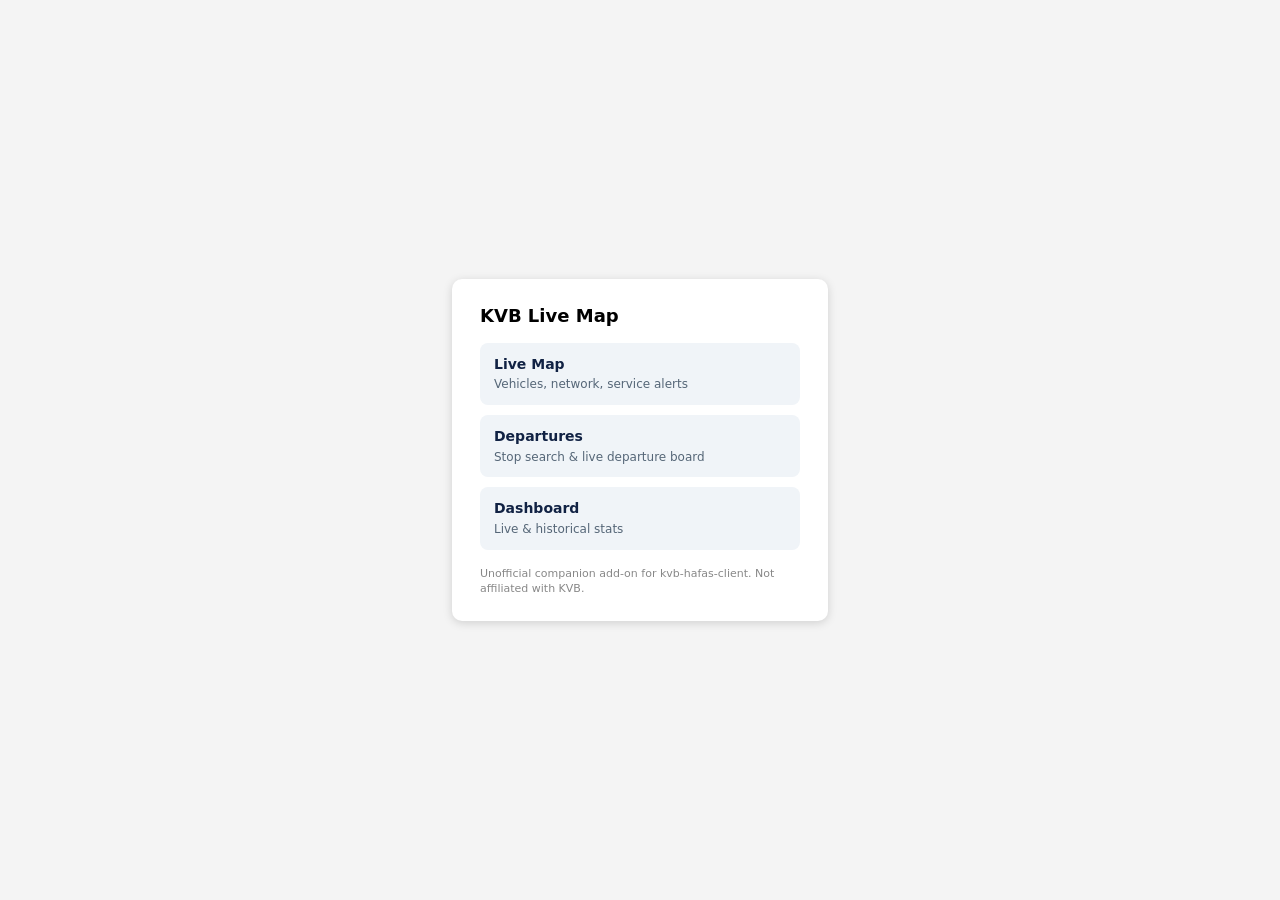
==== app/static/index.html @ 676e88e7 "feat: initial KVB Live Map Home Assistant add-on Home Assistant Supervisor add-on (Docker + Ingress)" ====
<!DOCTYPE html>
<html lang="en">
<head>
<meta charset="utf-8">
<meta name="viewport" content="width=device-width, initial-scale=1">
<title>KVB Live Map</title>
<style>
  html, body { margin: 0; height: 100%; font: 14px/1.4 system-ui, sans-serif; background: #f4f4f4; }
  body { display: flex; align-items: center; justify-content: center; }
  .card { background: #fff; border-radius: 10px; box-shadow: 0 2px 10px rgba(0,0,0,.15); padding: 24px 28px; width: 320px; }
  h1 { font-size: 18px; margin: 0 0 14px; }
  nav { display: flex; flex-direction: column; gap: 10px; }
  a.tile { display: block; padding: 12px 14px; border-radius: 8px; background: #f0f4f8; color: #124;
           text-decoration: none; font-weight: 600; }
  a.tile:hover { background: #e2ecf5; }
  a.tile span { display: block; font-weight: 400; font-size: 12px; color: #567; margin-top: 2px; }
  footer { margin-top: 16px; font-size: 11px; color: #888; }
</style>
</head>
<body>
<div class="card">
  <h1>KVB Live Map</h1>
  <nav>
    <a class="tile" href="map.html">Live Map<span>Vehicles, network, service alerts</span></a>
    <a class="tile" href="departures.html">Departures<span>Stop search &amp; live departure board</span></a>
    <a class="tile" href="dashboard.html">Dashboard<span>Live &amp; historical stats</span></a>
  </nav>
  <footer>Unofficial companion add-on for kvb-hafas-client. Not affiliated with KVB.</footer>
</div>
</body>
</html>
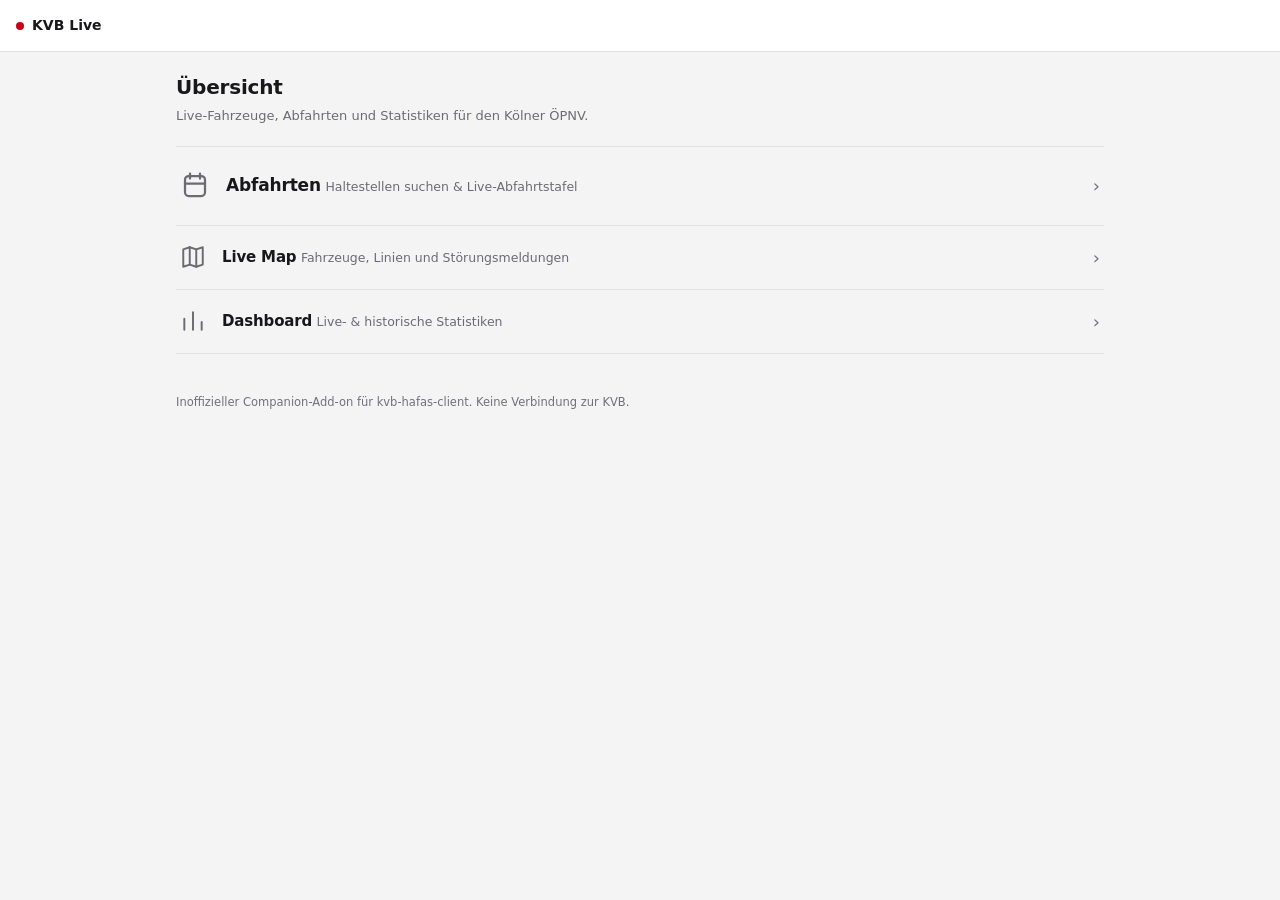
==== commit 01568120: "feat: redesign UI with shared stylesheet, German labels, stop details endpoint Extracts inline style" ====
--- a/app/static/index.html
+++ b/app/static/index.html
@@ -4,28 +4,88 @@
 <meta charset="utf-8">
 <meta name="viewport" content="width=device-width, initial-scale=1">
 <title>KVB Live Map</title>
-<style>
-  html, body { margin: 0; height: 100%; font: 14px/1.4 system-ui, sans-serif; background: #f4f4f4; }
-  body { display: flex; align-items: center; justify-content: center; }
-  .card { background: #fff; border-radius: 10px; box-shadow: 0 2px 10px rgba(0,0,0,.15); padding: 24px 28px; width: 320px; }
-  h1 { font-size: 18px; margin: 0 0 14px; }
-  nav { display: flex; flex-direction: column; gap: 10px; }
-  a.tile { display: block; padding: 12px 14px; border-radius: 8px; background: #f0f4f8; color: #124;
-           text-decoration: none; font-weight: 600; }
-  a.tile:hover { background: #e2ecf5; }
-  a.tile span { display: block; font-weight: 400; font-size: 12px; color: #567; margin-top: 2px; }
-  footer { margin-top: 16px; font-size: 11px; color: #888; }
-</style>
+<link rel="stylesheet" href="shared.css">
 </head>
 <body>
-<div class="card">
-  <h1>KVB Live Map</h1>
-  <nav>
-    <a class="tile" href="map.html">Live Map<span>Vehicles, network, service alerts</span></a>
-    <a class="tile" href="departures.html">Departures<span>Stop search &amp; live departure board</span></a>
-    <a class="tile" href="dashboard.html">Dashboard<span>Live &amp; historical stats</span></a>
+<header class="app-header">
+  <span class="brand"><span class="dot"></span>KVB Live</span>
+</header>
+<main>
+  <h1>Übersicht</h1>
+  <p class="subtitle">Live-Fahrzeuge, Abfahrten und Statistiken für den Kölner ÖPNV.</p>
+
+  <nav class="menu">
+    <a class="menu-row featured" href="departures.html">
+      <span class="menu-icon" aria-hidden="true">
+        <svg viewBox="0 0 24 24" fill="none" stroke="currentColor" stroke-width="1.8" stroke-linecap="round" stroke-linejoin="round">
+          <rect x="4" y="4" width="16" height="16" rx="3"/><path d="M8 2v4M16 2v4M4 10h16"/>
+        </svg>
+      </span>
+      <span class="menu-row-body">
+        <span class="menu-row-title">Abfahrten</span>
+        <span class="menu-row-desc">Haltestellen suchen &amp; Live-Abfahrtstafel</span>
+        <span class="menu-row-preview" id="favPreview"></span>
+      </span>
+      <span class="menu-row-arrow" aria-hidden="true">&rsaquo;</span>
+    </a>
+    <a class="menu-row" href="map.html">
+      <span class="menu-icon" aria-hidden="true">
+        <svg viewBox="0 0 24 24" fill="none" stroke="currentColor" stroke-width="1.8" stroke-linecap="round" stroke-linejoin="round">
+          <path d="M9 3 3 5v16l6-2 6 2 6-2V3l-6 2-6-2Z"/><path d="M9 3v16"/><path d="M15 5v16"/>
+        </svg>
+      </span>
+      <span class="menu-row-body">
+        <span class="menu-row-title">Live Map</span>
+        <span class="menu-row-desc">Fahrzeuge, Linien und Störungsmeldungen</span>
+      </span>
+      <span class="menu-row-arrow" aria-hidden="true">&rsaquo;</span>
+    </a>
+    <a class="menu-row" href="dashboard.html">
+      <span class="menu-icon" aria-hidden="true">
+        <svg viewBox="0 0 24 24" fill="none" stroke="currentColor" stroke-width="1.8" stroke-linecap="round" stroke-linejoin="round">
+          <path d="M4 20V10M12 20V4M20 20v-7"/>
+        </svg>
+      </span>
+      <span class="menu-row-body">
+        <span class="menu-row-title">Dashboard</span>
+        <span class="menu-row-desc">Live- &amp; historische Statistiken</span>
+      </span>
+      <span class="menu-row-arrow" aria-hidden="true">&rsaquo;</span>
+    </a>
   </nav>
-  <footer>Unofficial companion add-on for kvb-hafas-client. Not affiliated with KVB.</footer>
-</div>
+</main>
+<footer class="app-footer">Inoffizieller Companion-Add-on für kvb-hafas-client. Keine Verbindung zur KVB.</footer>
+<script>
+function minutesUntil(hafas) {
+  if (!hafas || hafas.length < 8) return null;
+  const now = new Date();
+  const h = parseInt(hafas.slice(-6, -4), 10), m = parseInt(hafas.slice(-4, -2), 10);
+  const target = new Date(now);
+  target.setHours(h, m, 0, 0);
+  let diff = Math.round((target - now) / 60000);
+  if (diff < -60) diff += 1440;
+  return diff;
+}
+
+async function loadFavPreview() {
+  const el = document.getElementById('favPreview');
+  try {
+    const res = await fetch('api/config');
+    if (!res.ok) return;
+    const cfg = await res.json();
+    const id = (cfg.favorite_stop_ids || [])[0];
+    if (!id) return;
+    const dep = await fetch(`api/departures?stop_id=${encodeURIComponent(id)}&max=1`);
+    if (!dep.ok) return;
+    const data = await dep.json();
+    const next = (data.departures || [])[0];
+    if (!next) return;
+    const eta = minutesUntil(next.realtime || next.planned);
+    const etaText = next.cancelled ? 'entfällt' : eta === null ? '' : eta <= 0 ? 'sofort' : `${eta} min`;
+    el.textContent = `${next.line} → ${next.direction}${etaText ? ' · ' + etaText : ''}`;
+  } catch (err) { /* ignore, purely optional */ }
+}
+loadFavPreview();
+</script>
 </body>
 </html>
--- a/app/static/shared.css
+++ b/app/static/shared.css
@@ -0,0 +1,287 @@
+/* Shared design tokens + components for the KVB companion UI. */
+:root {
+  --surface: #f4f4f5;
+  --surface-elevated: #ffffff;
+  --surface-sunken: #ececee;
+  --border: #e2e2e5;
+  --text-primary: #18181b;
+  --text-secondary: #6b6b73;
+  --text-tertiary: #71717a;
+  --accent: #c8001a;
+  --accent-contrast: #ffffff;
+  --accent-tint: #fbe6e9;
+  --positive: #0a7d3c;
+  --positive-tint: #e3f5ea;
+  --negative: #c8001a;
+  --negative-tint: #fbe6e9;
+  --radius: 10px;
+  --radius-sm: 6px;
+  --shadow: 0 1px 2px rgb(24 24 27 / .04), 0 4px 12px rgb(24 24 27 / .06);
+  --focus-ring: 0 0 0 2px var(--surface), 0 0 0 4px var(--accent);
+  --preview-amber: #8a5a12;
+}
+
+@media (prefers-color-scheme: dark) {
+  :root {
+    --surface: #121214;
+    --surface-elevated: #1b1b1e;
+    --surface-sunken: #09090b;
+    --border: #2b2b2f;
+    --text-primary: #f4f4f5;
+    --text-secondary: #a3a3aa;
+    --text-tertiary: #8a8a92;
+    --accent: #ff4d5e;
+    --accent-contrast: #18181b;
+    --accent-tint: #3a1418;
+    --positive: #3ecf7e;
+    --positive-tint: #123321;
+    --negative: #ff4d5e;
+    --negative-tint: #3a1418;
+    --shadow: 0 1px 2px rgb(0 0 0 / .3), 0 4px 16px rgb(0 0 0 / .35);
+    --preview-amber: #e0a04a;
+  }
+}
+
+* { box-sizing: border-box; }
+
+html, body {
+  margin: 0;
+  height: 100%;
+  font: 14px/1.5 system-ui, -apple-system, "Segoe UI", sans-serif;
+  background: var(--surface);
+  color: var(--text-primary);
+}
+
+a { color: inherit; }
+
+.app-header {
+  background: var(--surface-elevated);
+  border-bottom: 1px solid var(--border);
+  position: sticky;
+  top: 0;
+  z-index: 10;
+  display: flex;
+  align-items: center;
+  gap: 4px;
+  padding: 0 16px;
+  height: 52px;
+}
+
+.app-header .brand {
+  display: flex;
+  align-items: center;
+  gap: 8px;
+  font-weight: 700;
+  font-size: 14px;
+  margin-right: 12px;
+  text-decoration: none;
+  color: var(--text-primary);
+}
+
+.app-header .brand .dot {
+  width: 8px;
+  height: 8px;
+  border-radius: 50%;
+  background: var(--accent);
+  flex: none;
+}
+
+.app-header nav {
+  display: flex;
+  gap: 2px;
+  margin-left: auto;
+}
+
+.app-header nav a {
+  display: flex;
+  align-items: center;
+  gap: 6px;
+  padding: 7px 10px;
+  border-radius: var(--radius-sm);
+  text-decoration: none;
+  font-size: 13px;
+  font-weight: 500;
+  color: var(--text-secondary);
+}
+
+.app-header nav a:hover { background: var(--surface-sunken); color: var(--text-primary); }
+.app-header nav a.active { background: var(--accent-tint); color: var(--accent); }
+.app-header nav a svg { width: 16px; height: 16px; flex: none; }
+
+main { max-width: 960px; margin: 0 auto; padding: 20px 16px 40px; }
+
+h1 { font-size: 20px; margin: 0 0 4px; letter-spacing: -0.01em; }
+h2 { font-size: 13px; font-weight: 600; text-transform: uppercase; letter-spacing: .04em;
+     color: var(--text-secondary); margin: 28px 0 10px; }
+h2:first-child { margin-top: 0; }
+p.subtitle { color: var(--text-secondary); margin: 0 0 20px; font-size: 13px; }
+
+.live-dot {
+  display: inline-block;
+  width: 7px;
+  height: 7px;
+  border-radius: 50%;
+  background: var(--positive);
+  box-shadow: 0 0 0 0 rgb(10 125 60 / .5);
+  animation: pulse 2s ease-out infinite;
+}
+@media (prefers-reduced-motion: reduce) { .live-dot { animation: none; } }
+@keyframes pulse {
+  0% { box-shadow: 0 0 0 0 rgb(10 125 60 / .45); }
+  70% { box-shadow: 0 0 0 6px rgb(10 125 60 / 0); }
+  100% { box-shadow: 0 0 0 0 rgb(10 125 60 / 0); }
+}
+
+/* Cockpit-style stat readout (dashboard) — hairlines, no card boxes, mono numbers. */
+.stat-grid { display: grid; grid-template-columns: repeat(auto-fit, minmax(240px, 1fr)); column-gap: 24px; }
+.stat-row {
+  display: flex; justify-content: space-between; align-items: baseline;
+  padding: 11px 0; border-bottom: 1px solid var(--border);
+}
+.stat-row .label { font-size: 12px; color: var(--text-secondary); letter-spacing: .01em; }
+.stat-row .value {
+  font-family: ui-monospace, "SF Mono", Consolas, monospace; font-size: 21px; font-weight: 600;
+  font-variant-numeric: tabular-nums; letter-spacing: -0.01em; flex: none; margin-left: 12px;
+}
+.stat-row .trend { font-size: 11px; margin-left: 7px; font-weight: 600; font-family: inherit; }
+.stat-row .trend.up { color: var(--negative); }
+.stat-row .trend.down { color: var(--positive); }
+.stat-skeleton { height: 15px; width: 70%; }
+
+/* Home directory menu — a wayfinding index, not a grid of icon+heading+text
+   cards: one flat list, hairline dividers, asymmetric row weight (the
+   destination people open most gets the tall row with a live preview; the
+   rest stay compact). No boxes, no per-row shadow. */
+.menu { border-top: 1px solid var(--border); }
+.menu-row {
+  display: flex;
+  align-items: center;
+  gap: 16px;
+  padding: 18px 4px;
+  border-bottom: 1px solid var(--border);
+  text-decoration: none;
+  color: var(--text-primary);
+}
+.menu-row:hover { background: var(--surface-elevated); }
+.menu-row:hover .menu-icon { color: var(--accent); }
+.menu-row:active { background: var(--surface-sunken); }
+.menu-icon { flex: none; width: 26px; height: 26px; color: var(--text-secondary); transition: color .15s; }
+.menu-icon svg { width: 100%; height: 100%; }
+.menu-row-body { min-width: 0; flex: 1; }
+.menu-row-title { font-weight: 700; font-size: 15px; letter-spacing: -0.01em; }
+.menu-row-desc { font-size: 12.5px; color: var(--text-secondary); margin-top: 2px; }
+.menu-row-preview {
+  font-family: ui-monospace, "SF Mono", Consolas, monospace; font-size: 12px;
+  color: var(--preview-amber); margin-top: 7px; font-variant-numeric: tabular-nums;
+}
+.menu-row-arrow { flex: none; color: var(--text-tertiary); font-size: 18px; }
+
+.menu-row.featured { padding: 24px 4px; }
+.menu-row.featured .menu-icon { width: 30px; height: 30px; }
+.menu-row.featured .menu-row-title { font-size: 17px; }
+
+table { width: 100%; border-collapse: collapse; }
+th, td { text-align: left; padding: 8px 6px; border-bottom: 1px solid var(--border); font-size: 13px; }
+tbody tr:last-child td { border-bottom: none; }
+th { border-bottom: 2px solid var(--border); font-weight: 600; font-size: 11.5px; letter-spacing: .02em;
+     text-transform: uppercase; color: var(--text-secondary); }
+td.num, th.num { font-variant-numeric: tabular-nums; }
+tr.cancelled td { color: var(--text-tertiary); }
+tr.cancelled td.line-cell { text-decoration: line-through; }
+
+.rate-bar { display: flex; align-items: center; gap: 8px; }
+.rate-bar .bar { flex: 1; height: 5px; border-radius: 3px; background: var(--surface-sunken); overflow: hidden; }
+.rate-bar .bar > span { display: block; height: 100%; background: var(--positive); border-radius: 3px; }
+.rate-bar .bar > span.low { background: var(--negative); }
+.rate-bar .bar > span.mid { background: #d69400; }
+.rate-bar .pct { font-variant-numeric: tabular-nums; font-weight: 600; font-size: 12px; width: 40px; text-align: right; }
+
+.pill { display: inline-flex; align-items: center; padding: 2px 7px; border-radius: 999px; font-size: 12px;
+        font-weight: 600; font-variant-numeric: tabular-nums; }
+.pill.delay-pos { background: var(--negative-tint); color: var(--negative); }
+.pill.delay-neg { background: var(--positive-tint); color: var(--positive); }
+.pill.delay-zero { background: var(--surface-sunken); color: var(--text-secondary); }
+.pill.cancelled { background: var(--surface-sunken); color: var(--text-tertiary); }
+
+.search { display: flex; gap: 8px; }
+.search input {
+  flex: 1; padding: 9px 12px; border: 1px solid var(--border); border-radius: var(--radius-sm);
+  font-size: 14px; background: var(--surface-elevated); color: var(--text-primary);
+}
+.search input::placeholder { color: var(--text-tertiary); }
+.search input:focus { outline: none; box-shadow: var(--focus-ring); }
+.search button {
+  padding: 9px 16px; border: none; border-radius: var(--radius-sm);
+  background: var(--accent); color: var(--accent-contrast); font-weight: 600; cursor: pointer; font-size: 13px;
+}
+.search button:hover { filter: brightness(1.08); }
+.search button:active { transform: scale(.98); }
+
+ul.stops { list-style: none; margin: 8px 0; padding: 0; display: flex; flex-direction: column; gap: 6px; }
+ul.stops li {
+  padding: 9px 10px; background: var(--surface-elevated); border: 1px solid var(--border);
+  border-radius: var(--radius-sm); cursor: pointer; display: flex; justify-content: space-between; align-items: center;
+}
+ul.stops li:hover { border-color: var(--accent); }
+ul.stops li .stop-id { color: var(--text-tertiary); font-size: 11px; font-family: ui-monospace, monospace; margin-right: 8px; user-select: all; }
+ul.stops li .fav { cursor: pointer; color: var(--text-tertiary); font-size: 16px; line-height: 1; }
+ul.stops li .fav.active { color: #d69400; }
+
+.empty, .note { color: var(--text-secondary); padding: 10px 0; font-size: 13px; }
+.err { color: var(--negative); padding: 10px; background: var(--negative-tint); border-radius: var(--radius-sm); font-size: 13px; }
+
+.skeleton { background: linear-gradient(90deg, var(--surface-sunken) 25%, var(--border) 37%, var(--surface-sunken) 63%);
+            background-size: 400% 100%; animation: shimmer 1.4s ease infinite; border-radius: var(--radius-sm); }
+@media (prefers-reduced-motion: reduce) { .skeleton { animation: none; } }
+@keyframes shimmer { 0% { background-position: 100% 0; } 100% { background-position: 0 0; } }
+.skeleton-tile { height: 62px; }
+
+footer.app-footer { max-width: 960px; margin: 0 auto; padding: 0 16px 24px; color: var(--text-tertiary); font-size: 11.5px; }
+
+/* Split-flap / LED departure board — deliberately mimics a real KVB platform
+   display (fixed black+amber, independent of light/dark preference: real
+   hardware doesn't switch themes with the OS). */
+.led-board {
+  position: relative;
+  background: #050505;
+  border-radius: 4px;
+  padding: 12px 16px 8px;
+  overflow: hidden;
+  font-family: ui-monospace, "SF Mono", Consolas, monospace;
+  isolation: isolate;
+}
+.led-board::before {
+  content: "";
+  position: absolute;
+  inset: 0;
+  pointer-events: none;
+  background: repeating-linear-gradient(to bottom, rgb(0 0 0 / .22) 0 1px, transparent 1px 3px);
+  z-index: 1;
+}
+.led-head {
+  display: flex; justify-content: space-between; align-items: baseline;
+  color: #ff9f1c; font-size: 12.5px; letter-spacing: .06em; text-transform: uppercase;
+  padding-bottom: 7px; margin-bottom: 4px; border-bottom: 1px solid rgb(255 159 28 / .25);
+}
+.led-row {
+  display: grid; grid-template-columns: 30px 1fr 68px 58px; gap: 10px; align-items: baseline;
+  padding: 6px 0; color: #ffb020; font-weight: 700; font-size: 16px; letter-spacing: .01em;
+  text-shadow: 0 0 7px rgb(255 159 28 / .55), 0 0 1px rgb(255 176 32 / .9);
+}
+.led-row.cancelled { color: #a8721f; text-shadow: none; }
+.led-row .led-num { text-align: center; }
+.led-row .led-dest { overflow: hidden; text-overflow: ellipsis; white-space: nowrap; text-transform: uppercase; }
+.led-row .led-track { font-size: 12.5px; opacity: .85; white-space: nowrap; }
+.led-row .led-eta { text-align: right; font-variant-numeric: tabular-nums; white-space: nowrap; }
+.led-ticker {
+  margin-top: 6px; padding-top: 6px; border-top: 1px solid rgb(255 159 28 / .2);
+  font-size: 12px; color: #a8721f; white-space: nowrap; overflow: hidden;
+}
+.led-ticker .track { display: inline-block; padding-left: 100%; animation: led-scroll 16s linear infinite; }
+@media (prefers-reduced-motion: reduce) { .led-ticker .track { animation: none; padding-left: 0; } }
+@keyframes led-scroll { from { transform: translateX(0); } to { transform: translateX(-100%); } }
+.led-empty { color: #a8721f; font-size: 13px; padding: 10px 2px; }
+@media (max-width: 420px) {
+  .led-row { grid-template-columns: 24px 1fr 54px 46px; font-size: 14px; gap: 6px; }
+  .led-row .led-track { font-size: 11px; }
+}
